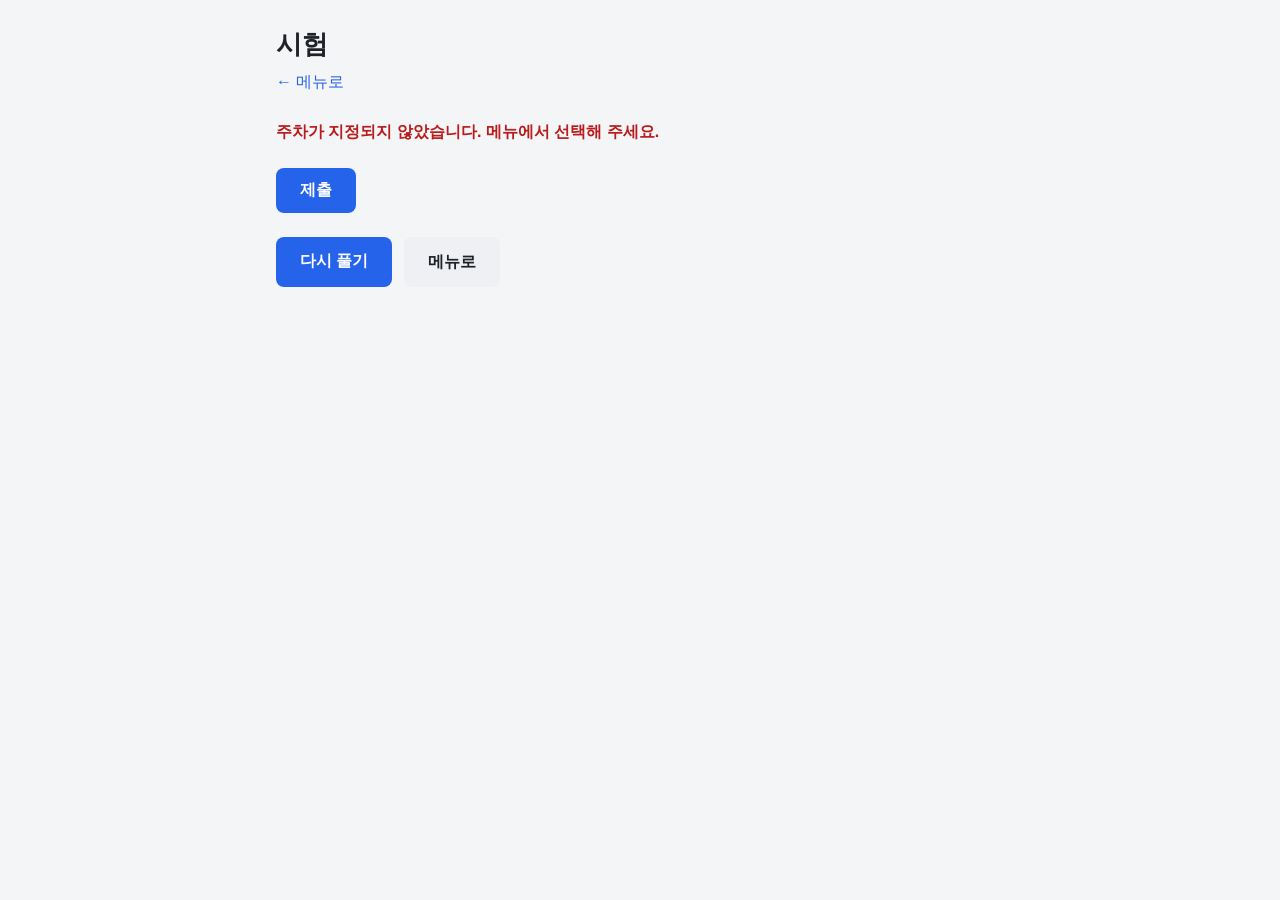
==== quiz.html @ 958f6058 "Add static exam site (HTML/CSS/vanilla JS) Pure static quiz site for GitHub Pages: main menu, quiz e" ====
<!DOCTYPE html>
<html lang="ko">
<head>
  <meta charset="UTF-8" />
  <meta name="viewport" content="width=device-width, initial-scale=1.0" />
  <title>시험 풀이</title>
  <link rel="stylesheet" href="css/style.css" />
</head>
<body>
  <main class="container">
    <header class="page-header">
      <h1 id="quiz-title">시험</h1>
      <p class="subtitle"><a class="back-link" href="index.html">← 메뉴로</a></p>
    </header>

    <section id="quiz-status" aria-live="polite">
      <p class="loading">문제를 불러오는 중…</p>
    </section>

    <form id="quiz-form"></form>

    <div id="quiz-actions" class="actions" hidden>
      <button type="button" id="submit-btn" class="btn btn-primary">제출</button>
    </div>

    <section id="result" class="result" hidden></section>

    <div id="result-actions" class="actions" hidden>
      <button type="button" id="retry-btn" class="btn btn-primary">다시 풀기</button>
      <a class="btn btn-secondary" href="index.html">메뉴로</a>
    </div>
  </main>

  <script src="js/quiz.js"></script>
</body>
</html>
---- css/style.css ----
:root {
  --bg: #f4f5f7;
  --card-bg: #ffffff;
  --text: #1f2329;
  --muted: #6b7280;
  --border: #e2e5ea;
  --accent: #2563eb;
  --accent-hover: #1d4ed8;
  --correct-bg: #e7f6ec;
  --correct-border: #34a853;
  --correct-text: #1e7e34;
  --wrong-bg: #fdecec;
  --wrong-border: #e23b3b;
  --wrong-text: #b91c1c;
  --radius: 12px;
  --shadow: 0 1px 3px rgba(0, 0, 0, 0.08), 0 1px 2px rgba(0, 0, 0, 0.04);
}

* {
  box-sizing: border-box;
}

html {
  -webkit-text-size-adjust: 100%;
}

body {
  margin: 0;
  font-family: -apple-system, BlinkMacSystemFont, "Segoe UI", "Apple SD Gothic Neo",
    "Malgun Gothic", "맑은 고딕", Roboto, "Noto Sans KR", sans-serif;
  background: var(--bg);
  color: var(--text);
  line-height: 1.6;
  font-size: 16px;
}

.container {
  max-width: 760px;
  margin: 0 auto;
  padding: 24px 16px 64px;
}

.page-header {
  margin-bottom: 24px;
}

.page-header h1 {
  margin: 0 0 4px;
  font-size: 1.6rem;
}

.subtitle {
  margin: 0;
  color: var(--muted);
}

.back-link {
  color: var(--accent);
  text-decoration: none;
}

.back-link:hover {
  text-decoration: underline;
}

.page-footer {
  margin-top: 40px;
  text-align: center;
  color: var(--muted);
  font-size: 0.85rem;
}

/* Cards */
.card {
  background: var(--card-bg);
  border: 1px solid var(--border);
  border-radius: var(--radius);
  box-shadow: var(--shadow);
  padding: 20px;
  margin-bottom: 16px;
}

.card h2 {
  margin: 0 0 12px;
  font-size: 1.2rem;
}

/* Menu */
.link-list {
  display: flex;
  flex-direction: column;
  gap: 8px;
  margin-bottom: 8px;
}

.menu-link {
  display: block;
  padding: 12px 16px;
  border: 1px solid var(--border);
  border-radius: 8px;
  background: #fafbfc;
  color: var(--text);
  text-decoration: none;
  font-weight: 500;
  transition: background 0.15s, border-color 0.15s;
}

.menu-link:hover {
  background: #eef2ff;
  border-color: var(--accent);
}

.menu-link-accent {
  display: block;
  margin-top: 8px;
  background: #eef2ff;
  border-color: #c7d2fe;
  color: var(--accent);
  font-weight: 600;
  padding: 12px 16px;
  border-radius: 8px;
  text-decoration: none;
}

.menu-link-accent:hover {
  background: #dbe4ff;
}

/* Questions */
.question {
  background: var(--card-bg);
  border: 1px solid var(--border);
  border-radius: var(--radius);
  box-shadow: var(--shadow);
  padding: 20px;
  margin-bottom: 16px;
}

.question-head {
  display: flex;
  gap: 8px;
  align-items: baseline;
  margin-bottom: 12px;
}

.q-number {
  font-weight: 700;
  color: var(--accent);
  flex-shrink: 0;
}

.q-text {
  font-weight: 600;
  white-space: pre-wrap;
}

.q-hint {
  display: inline-block;
  font-size: 0.8rem;
  color: var(--muted);
  background: #f1f3f5;
  border-radius: 6px;
  padding: 2px 8px;
  margin-bottom: 10px;
}

.choices {
  display: flex;
  flex-direction: column;
  gap: 8px;
}

.choice {
  display: flex;
  align-items: flex-start;
  gap: 10px;
  padding: 10px 12px;
  border: 1px solid var(--border);
  border-radius: 8px;
  cursor: pointer;
  transition: background 0.12s, border-color 0.12s;
}

.choice:hover {
  background: #f7f9fc;
}

.choice input {
  margin-top: 4px;
  flex-shrink: 0;
}

.choice span {
  white-space: pre-wrap;
}

.short-input {
  width: 100%;
  padding: 10px 12px;
  font-size: 1rem;
  border: 1px solid var(--border);
  border-radius: 8px;
  font-family: inherit;
}

.short-input:focus {
  outline: none;
  border-color: var(--accent);
  box-shadow: 0 0 0 3px rgba(37, 99, 235, 0.15);
}

/* Actions / Buttons */
.actions {
  display: flex;
  flex-wrap: wrap;
  gap: 12px;
  margin: 24px 0;
}

.btn {
  display: inline-block;
  padding: 12px 24px;
  font-size: 1rem;
  font-weight: 600;
  border: none;
  border-radius: 8px;
  cursor: pointer;
  text-decoration: none;
  text-align: center;
  font-family: inherit;
}

.btn-primary {
  background: var(--accent);
  color: #fff;
}

.btn-primary:hover {
  background: var(--accent-hover);
}

.btn-secondary {
  background: #eef0f3;
  color: var(--text);
}

.btn-secondary:hover {
  background: #e2e5ea;
}

/* Result */
.result {
  margin-top: 8px;
}

.score-card {
  background: var(--card-bg);
  border: 1px solid var(--border);
  border-radius: var(--radius);
  box-shadow: var(--shadow);
  padding: 24px;
  margin-bottom: 16px;
  text-align: center;
}

.score-card .score {
  font-size: 2rem;
  font-weight: 800;
  color: var(--accent);
}

.score-card .score-label {
  color: var(--muted);
}

.result-q {
  background: var(--card-bg);
  border: 1px solid var(--border);
  border-radius: var(--radius);
  box-shadow: var(--shadow);
  padding: 18px 20px;
  margin-bottom: 14px;
  border-left: 5px solid var(--border);
}

.result-q.is-correct {
  border-left-color: var(--correct-border);
}

.result-q.is-wrong {
  border-left-color: var(--wrong-border);
}

.verdict {
  display: inline-block;
  font-size: 0.8rem;
  font-weight: 700;
  padding: 2px 10px;
  border-radius: 999px;
  margin-left: 8px;
}

.verdict.ok {
  background: var(--correct-bg);
  color: var(--correct-text);
}

.verdict.no {
  background: var(--wrong-bg);
  color: var(--wrong-text);
}

.result-choices {
  list-style: none;
  padding: 0;
  margin: 12px 0 0;
  display: flex;
  flex-direction: column;
  gap: 6px;
}

.result-choices li {
  padding: 8px 12px;
  border-radius: 6px;
  border: 1px solid var(--border);
  white-space: pre-wrap;
}

.result-choices li.c-correct {
  background: var(--correct-bg);
  border-color: var(--correct-border);
  color: var(--correct-text);
}

.result-choices li.c-wrong-pick {
  background: var(--wrong-bg);
  border-color: var(--wrong-border);
  color: var(--wrong-text);
}

.tag {
  font-size: 0.75rem;
  font-weight: 600;
  opacity: 0.85;
}

.answer-line {
  margin-top: 10px;
  padding: 10px 12px;
  background: #f6f8fa;
  border-radius: 6px;
  font-size: 0.95rem;
}

.answer-line strong {
  color: var(--text);
}

.explanation {
  margin-top: 10px;
  padding: 10px 12px;
  background: #fffbea;
  border: 1px solid #fde68a;
  border-radius: 6px;
  font-size: 0.95rem;
  white-space: pre-wrap;
}

/* Essay */
.essay-q {
  background: var(--card-bg);
  border: 1px solid var(--border);
  border-radius: var(--radius);
  box-shadow: var(--shadow);
  padding: 20px;
  margin-bottom: 16px;
}

.essay-textarea {
  width: 100%;
  min-height: 120px;
  margin-top: 12px;
  padding: 12px;
  font-size: 1rem;
  font-family: inherit;
  border: 1px solid var(--border);
  border-radius: 8px;
  resize: vertical;
}

.essay-textarea:focus {
  outline: none;
  border-color: var(--accent);
  box-shadow: 0 0 0 3px rgba(37, 99, 235, 0.15);
}

.model-answer {
  margin-top: 12px;
  padding: 14px 16px;
  background: #f0f7ff;
  border: 1px solid #bfdbfe;
  border-radius: 8px;
  white-space: pre-wrap;
}

.model-answer .ma-label {
  display: block;
  font-weight: 700;
  color: var(--accent);
  margin-bottom: 6px;
}

/* States */
.loading {
  color: var(--muted);
}

.error {
  color: var(--wrong-text);
  font-weight: 600;
}

.muted {
  color: var(--muted);
}

.notice {
  background: #fffbea;
  border: 1px solid #fde68a;
  border-radius: 8px;
  padding: 12px 16px;
  margin-bottom: 16px;
  color: #92660b;
  font-size: 0.9rem;
}

/* Mobile */
@media (max-width: 480px) {
  body {
    font-size: 15px;
  }
  .container {
    padding: 16px 12px 48px;
  }
  .btn {
    flex: 1 1 auto;
  }
}
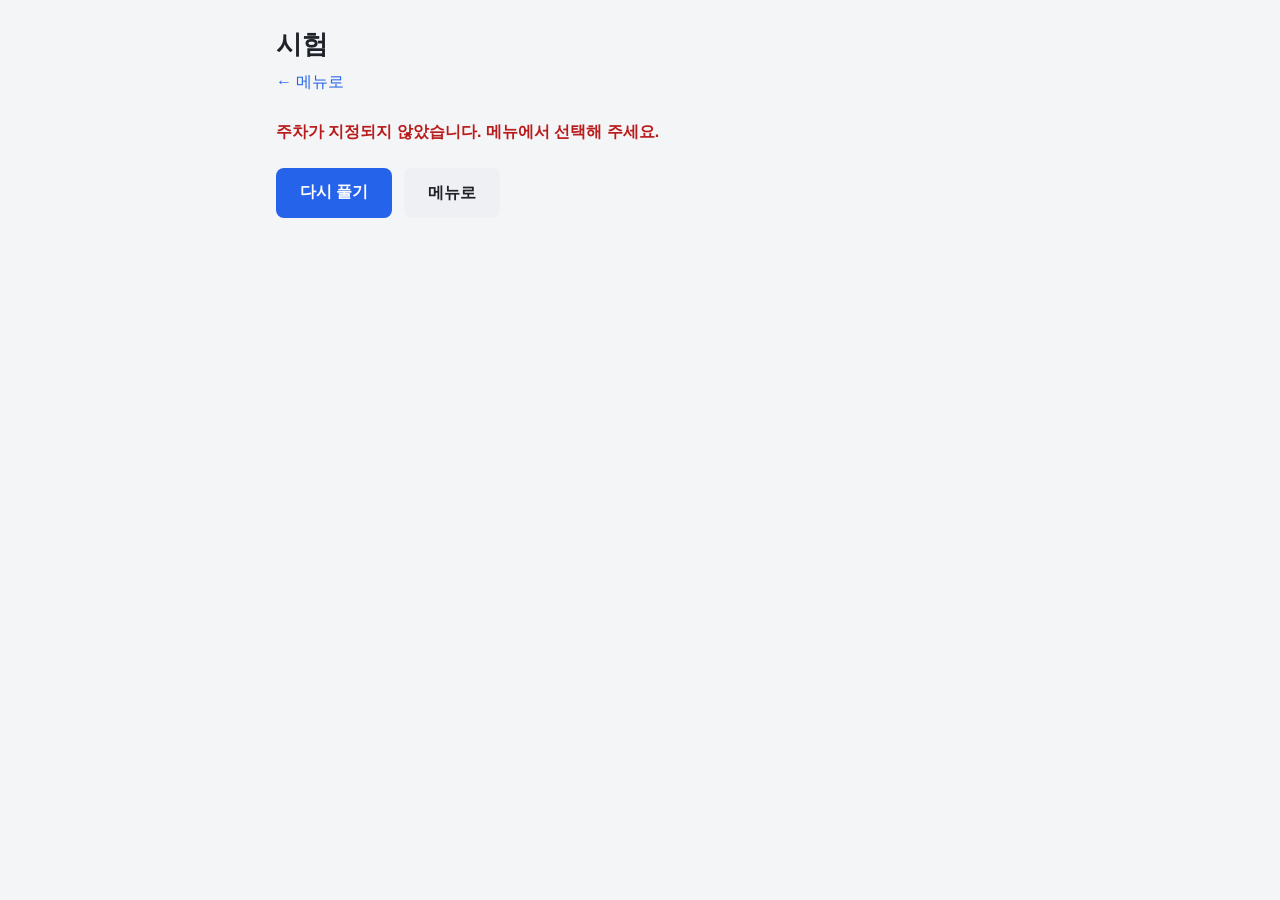
==== commit 98e4be72: "Add per-question grading and 10·11주차 data - quiz: 문항별 즉시 채점(확인 버튼)으로 전환, 실시간 진행 표시·최종 요약 추가 - data: " ====
--- a/quiz.html
+++ b/quiz.html
@@ -17,11 +17,9 @@
       <p class="loading">문제를 불러오는 중…</p>
     </section>
 
+    <div id="quiz-progress" class="progress" aria-live="polite" hidden></div>
+
     <form id="quiz-form"></form>
-
-    <div id="quiz-actions" class="actions" hidden>
-      <button type="button" id="submit-btn" class="btn btn-primary">제출</button>
-    </div>
 
     <section id="result" class="result" hidden></section>
 
--- a/css/style.css
+++ b/css/style.css
@@ -248,6 +248,93 @@
   background: #e2e5ea;
 }
 
+/* Progress (sticky) */
+.progress {
+  position: sticky;
+  top: 0;
+  z-index: 10;
+  background: var(--card-bg);
+  border: 1px solid var(--border);
+  border-radius: 999px;
+  box-shadow: var(--shadow);
+  padding: 8px 16px;
+  margin-bottom: 16px;
+  font-weight: 600;
+  text-align: center;
+  color: var(--accent);
+}
+
+/* Per-question grading */
+.question.is-correct {
+  border-left: 5px solid var(--correct-border);
+}
+
+.question.is-wrong {
+  border-left: 5px solid var(--wrong-border);
+}
+
+.choice.locked {
+  cursor: default;
+}
+
+.choice.locked:hover {
+  background: transparent;
+}
+
+.choice.choice-correct {
+  background: var(--correct-bg);
+  border-color: var(--correct-border);
+  color: var(--correct-text);
+}
+
+.choice.choice-wrong {
+  background: var(--wrong-bg);
+  border-color: var(--wrong-border);
+  color: var(--wrong-text);
+}
+
+.q-actions {
+  margin-top: 14px;
+}
+
+.btn-confirm:disabled {
+  opacity: 0.55;
+  cursor: default;
+}
+
+.q-feedback {
+  margin-top: 14px;
+  padding: 14px 16px;
+  border-radius: 8px;
+  border: 1px solid var(--border);
+}
+
+.q-feedback.is-correct {
+  background: var(--correct-bg);
+  border-color: var(--correct-border);
+}
+
+.q-feedback.is-wrong {
+  background: var(--wrong-bg);
+  border-color: var(--wrong-border);
+}
+
+.q-feedback.hint-only {
+  background: #fffbea;
+  border-color: #fde68a;
+}
+
+.feedback-msg {
+  margin: 0;
+  font-weight: 600;
+  color: #92660b;
+}
+
+.q-feedback .verdict {
+  margin-left: 0;
+  margin-bottom: 6px;
+}
+
 /* Result */
 .result {
   margin-top: 8px;
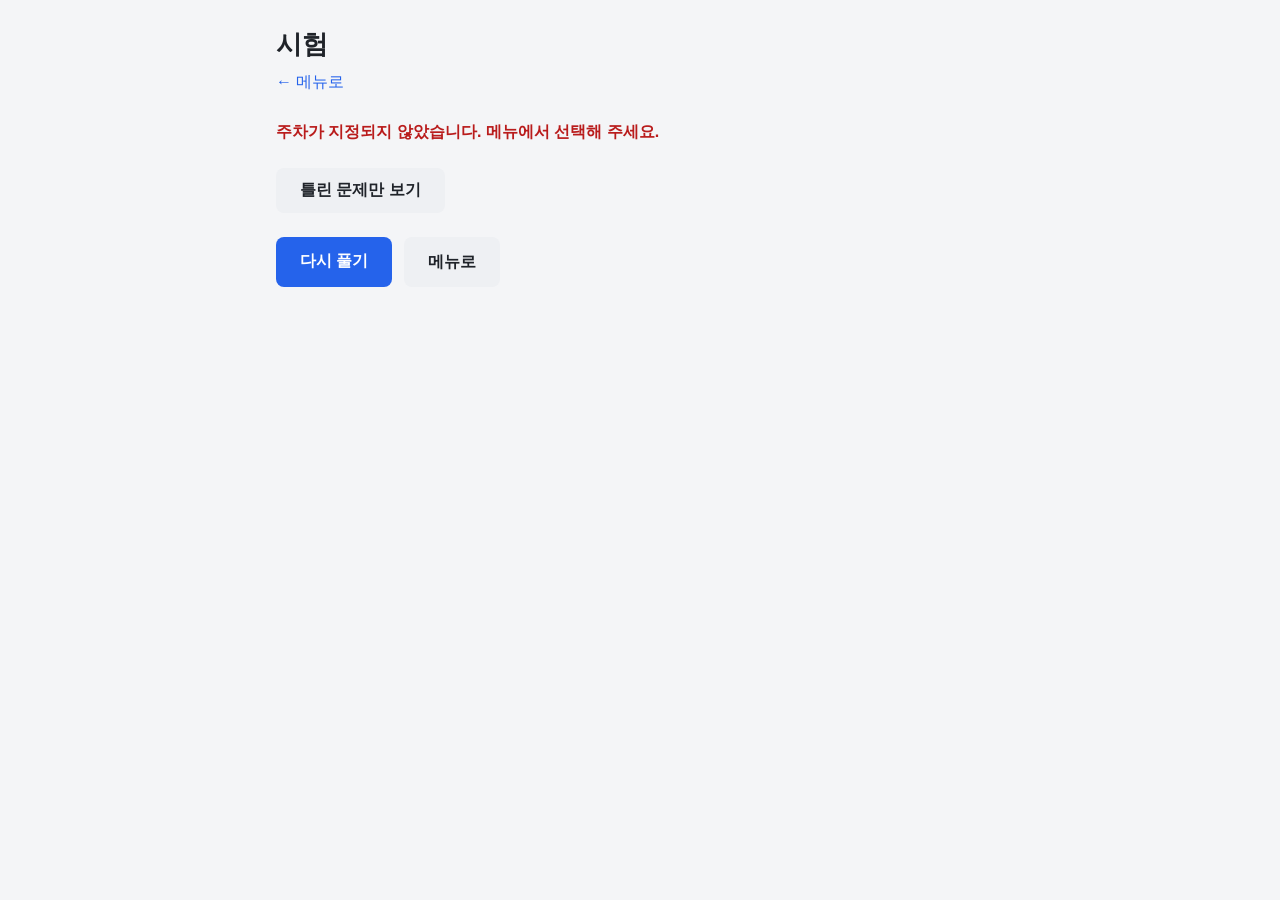
==== commit d0aa93f4: "Add essay per-question model answer toggle and quiz wrong-only filter - essay: 문항별 '모범답안 보기' 토글 추가, " ====
--- a/quiz.html
+++ b/quiz.html
@@ -21,6 +21,12 @@
 
     <form id="quiz-form"></form>
 
+    <div id="filter-actions" class="actions" hidden>
+      <button type="button" id="filter-wrong-btn" class="btn btn-secondary">틀린 문제만 보기</button>
+    </div>
+
+    <div id="filter-notice" class="notice" hidden></div>
+
     <section id="result" class="result" hidden></section>
 
     <div id="result-actions" class="actions" hidden>
--- a/css/style.css
+++ b/css/style.css
@@ -497,6 +497,14 @@
   margin-bottom: 6px;
 }
 
+.model-answer .ma-para {
+  margin: 0 0 10px;
+}
+
+.model-answer .ma-para:last-child {
+  margin-bottom: 0;
+}
+
 /* States */
 .loading {
   color: var(--muted);
